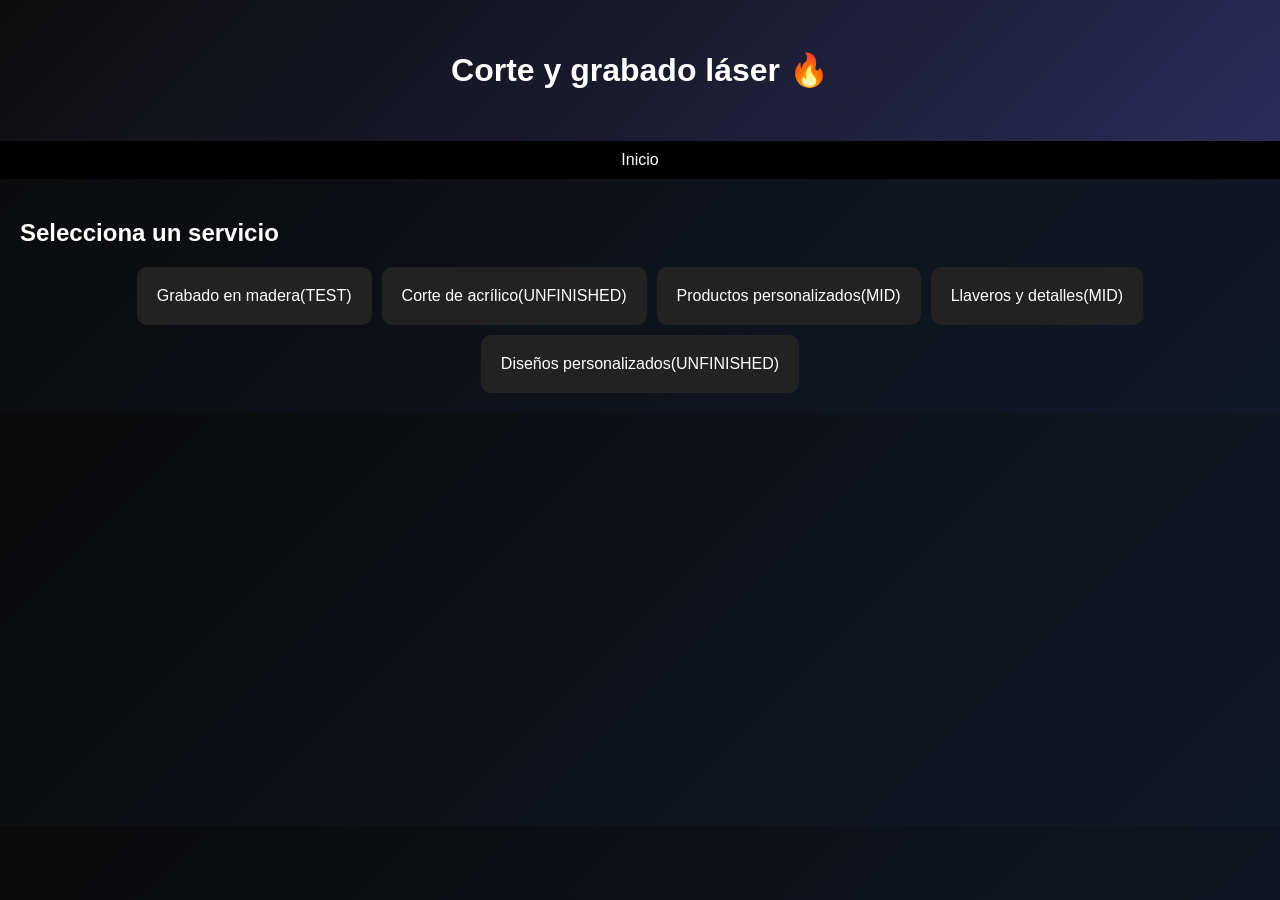
==== laser.html @ fb22224c "Update laser.html" ====
<!DOCTYPE html>
<html lang="es">
<head>
  <meta charset="UTF-8">
  <meta name="viewport" content="width=device-width, initial-scale=1.0">
  <title>Láser - Punto-Laser</title>
  <link rel="stylesheet" href="style.css">
</head>
<body>

<header>
  <h1>Corte y grabado láser 🔥</h1>
</header>

<nav>
  <a href="index.html">Inicio</a>
</nav>

<section>
  <h2>Selecciona un servicio</h2>

  <div class="cards">
    <a href="madera.html" class="card">Grabado en madera(TEST)</a>
    <a href="acrilico.html" class="card">Corte de acrílico(UNFINISHED)</a>
    <a href="personalizados.html" class="card">Productos personalizados(MID)</a>
    <a href="llaveros.html" class="card">Llaveros y detalles(MID)</a>
    <a href="disenos.html" class="card">Diseños personalizados(UNFINISHED)</a>
  </div>
</section>

</body>
</html>
---- style.css ----
body {
  font-family: Arial;
  margin: 0;
  background: linear-gradient(135deg, #0a0a0a, #111827);
  color: white;
}

header {
  text-align: center;
  padding: 30px;
  background: linear-gradient(135deg, #0d0d0d, #1a1a2e, #2b2b5a);
  box-shadow: 0 0 20px rgba(255, 102, 0, 0.3);
}
.logo {
  width: 180px;
  display: block;
  margin: auto;
  border-radius: 15px;
  box-shadow: 0 0 25px rgba(255, 102, 0, 0.5);
}

nav {
  text-align: center;
  background: #000;
  padding: 10px;
}

nav a {
  color: white;
  margin: 10px;
  text-decoration: none;
}

section {
  padding: 20px;
}

.cards {
  display: flex;
  flex-wrap: wrap;
  gap: 10px;
  justify-content: center;
}

.card {
  background: #222;
  padding: 20px;
  border-radius: 10px;
  text-decoration: none;
  color: white;
  transition: 0.3s;
}

.card:hover {
  background: #333;
  transform: scale(1.05);
}

.galeria {
  display: flex;
  gap: 10px;
  justify-content: center;
  flex-wrap: wrap;
}

.galeria img {
  width: 100%;
  max-width: 250px;
  border-radius: 10px;
  cursor: pointer;
}

.btn {
  display: inline-block;
  background: #25D366;
  padding: 12px 20px;
  color: white;
  border-radius: 10px;
  text-decoration: none;
  margin-top: 10px;
}

/* ZOOM */
#overlay {
  position: fixed;
  top: 0;
  left: 0;
  width: 100%;
  height: 100%;
  background: rgba(0,0,0,0.9);
  display: none;
  justify-content: center;
  align-items: center;
  flex-direction: column;
}

#overlay img {
  max-width: 90%;
  max-height: 70%;
  border-radius: 10px;
}

#overlay button {
  margin-top: 20px;
  padding: 10px 20px;
  border: none;
  background: red;
  color: white;
  border-radius: 10px;
  font-size: 16px;
}

/* RESPONSIVE */
@media (max-width: 768px) {
  .cards {
    flex-direction: column;
  }

  nav a {
    display: block;
    margin: 10px 0;
  }
}
.item {
  background: #222;
  padding: 15px;
  margin-bottom: 10px;
  border-radius: 10px;
  cursor: pointer;
}

.item h2 {
  margin: 0;
}

.contenido {
  display: none;
  margin-top: 10px;
}

.contenido img {
  width: 100%;
  max-width: 400px;
  border-radius: 10px;
  margin-top: 10px;
}
/* SUBCATEGORÍAS */
.cards {
  display: flex;
  flex-wrap: wrap;
  gap: 10px;
  justify-content: center;
}

.card {
  background: #222;
  padding: 20px;
  border-radius: 10px;
  text-decoration: none;
  color: white;
  transition: 0.3s;
}

.card:hover {
  background: #333;
  transform: scale(1.05);
}
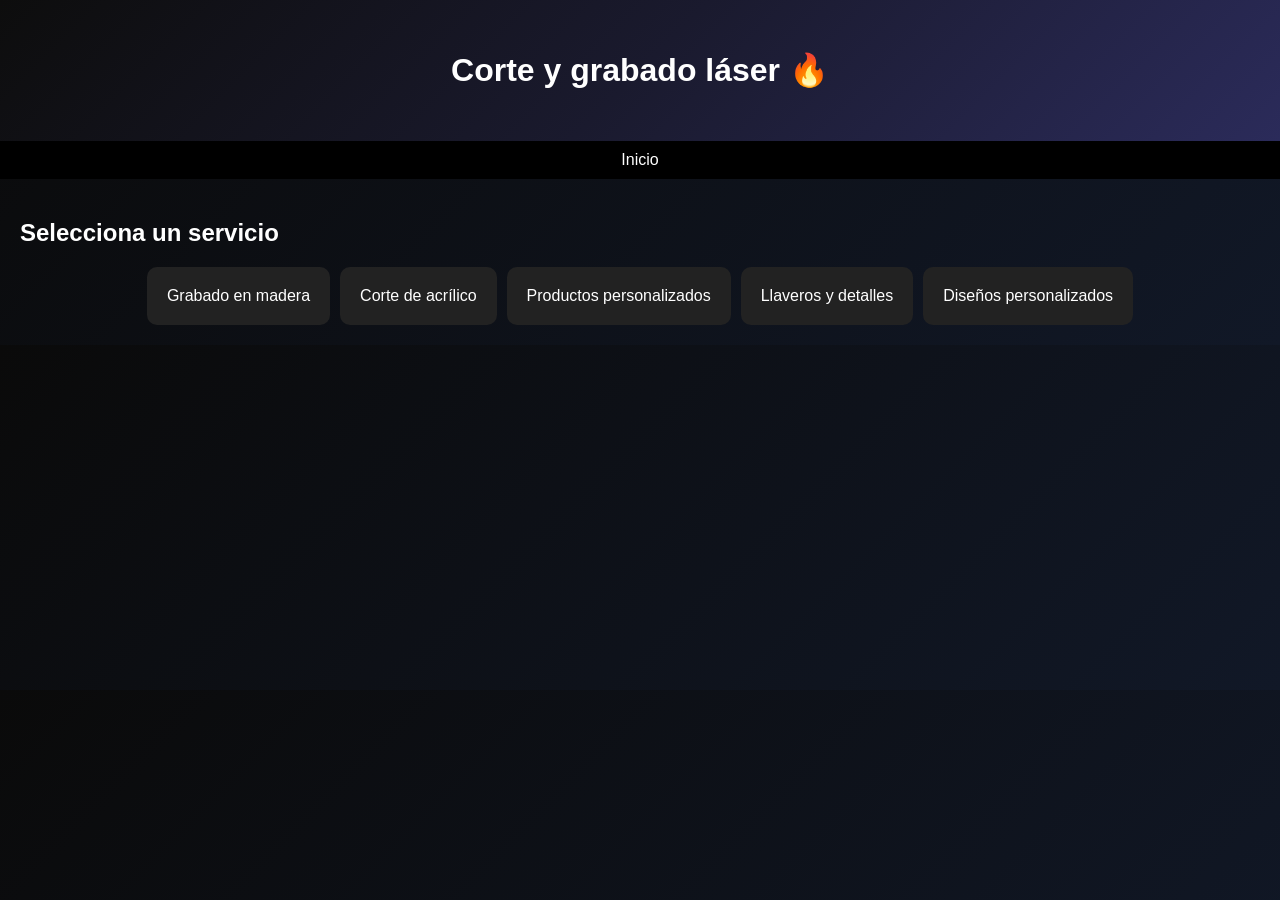
==== commit 15a8487b: "Update laser.html" ====
--- a/laser.html
+++ b/laser.html
@@ -20,11 +20,11 @@
   <h2>Selecciona un servicio</h2>
 
   <div class="cards">
-    <a href="madera.html" class="card">Grabado en madera(TEST)</a>
-    <a href="acrilico.html" class="card">Corte de acrílico(UNFINISHED)</a>
-    <a href="personalizados.html" class="card">Productos personalizados(MID)</a>
-    <a href="llaveros.html" class="card">Llaveros y detalles(MID)</a>
-    <a href="disenos.html" class="card">Diseños personalizados(UNFINISHED)</a>
+    <a href="madera.html" class="card">Grabado en madera</a>
+    <a href="acrilico.html" class="card">Corte de acrílico</a>
+    <a href="personalizados.html" class="card">Productos personalizados</a>
+    <a href="llaveros.html" class="card">Llaveros y detalles</a>
+    <a href="disenos.html" class="card">Diseños personalizados</a>
   </div>
 </section>
 
--- a/style.css
+++ b/style.css
@@ -9,8 +9,8 @@
   text-align: center;
   padding: 30px;
   background: linear-gradient(135deg, #0d0d0d, #1a1a2e, #2b2b5a);
-  box-shadow: 0 0 20px rgba(255, 102, 0, 0.3);
 }
+
 .logo {
   width: 180px;
   display: block;
@@ -59,15 +59,14 @@
 .galeria {
   display: flex;
   gap: 10px;
+  flex-wrap: wrap;
   justify-content: center;
-  flex-wrap: wrap;
 }
 
 .galeria img {
   width: 100%;
   max-width: 250px;
   border-radius: 10px;
-  cursor: pointer;
 }
 
 .btn {
@@ -79,89 +78,3 @@
   text-decoration: none;
   margin-top: 10px;
 }
-
-/* ZOOM */
-#overlay {
-  position: fixed;
-  top: 0;
-  left: 0;
-  width: 100%;
-  height: 100%;
-  background: rgba(0,0,0,0.9);
-  display: none;
-  justify-content: center;
-  align-items: center;
-  flex-direction: column;
-}
-
-#overlay img {
-  max-width: 90%;
-  max-height: 70%;
-  border-radius: 10px;
-}
-
-#overlay button {
-  margin-top: 20px;
-  padding: 10px 20px;
-  border: none;
-  background: red;
-  color: white;
-  border-radius: 10px;
-  font-size: 16px;
-}
-
-/* RESPONSIVE */
-@media (max-width: 768px) {
-  .cards {
-    flex-direction: column;
-  }
-
-  nav a {
-    display: block;
-    margin: 10px 0;
-  }
-}
-.item {
-  background: #222;
-  padding: 15px;
-  margin-bottom: 10px;
-  border-radius: 10px;
-  cursor: pointer;
-}
-
-.item h2 {
-  margin: 0;
-}
-
-.contenido {
-  display: none;
-  margin-top: 10px;
-}
-
-.contenido img {
-  width: 100%;
-  max-width: 400px;
-  border-radius: 10px;
-  margin-top: 10px;
-}
-/* SUBCATEGORÍAS */
-.cards {
-  display: flex;
-  flex-wrap: wrap;
-  gap: 10px;
-  justify-content: center;
-}
-
-.card {
-  background: #222;
-  padding: 20px;
-  border-radius: 10px;
-  text-decoration: none;
-  color: white;
-  transition: 0.3s;
-}
-
-.card:hover {
-  background: #333;
-  transform: scale(1.05);
-}
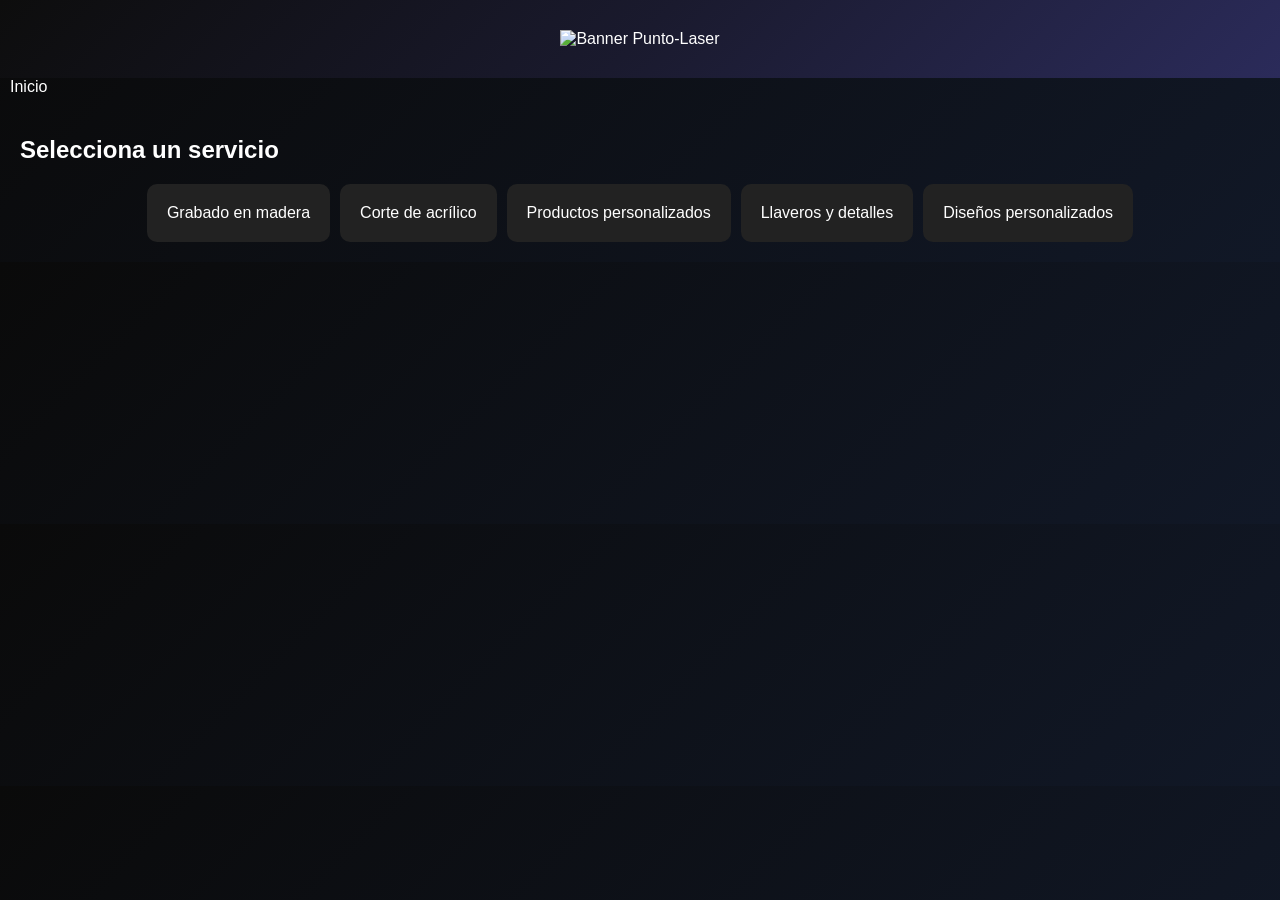
==== commit 8e647a7a: "Update laser.html" ====
--- a/laser.html
+++ b/laser.html
@@ -8,10 +8,9 @@
 </head>
 <body>
 
-<header>
-  <h1>Corte y grabado láser 🔥</h1>
+<header class="banner">
+  <img src="banner.jpg" alt="Banner Punto-Laser">
 </header>
-
 <nav>
   <a href="index.html">Inicio</a>
 </nav>
--- a/style.css
+++ b/style.css
@@ -17,6 +17,12 @@
   margin: auto;
   border-radius: 15px;
   box-shadow: 0 0 25px rgba(255, 102, 0, 0.5);
+  transition: 0.5s;
+}
+
+.logo:hover {
+  transform: rotate(2deg) scale(1.05);
+}shadow: 0 0 25px rgba(255, 102, 0, 0.5);
 }
 
 nav {
@@ -48,12 +54,13 @@
   border-radius: 10px;
   text-decoration: none;
   color: white;
-  transition: 0.3s;
+  transition: all 0.3s ease;
 }
 
 .card:hover {
   background: #333;
-  transform: scale(1.05);
+  transform: scale(1.08);
+  box-shadow: 0 0 20px rgba(255, 102, 0, 0.5);
 }
 
 .galeria {
@@ -77,4 +84,27 @@
   border-radius: 10px;
   text-decoration: none;
   margin-top: 10px;
+  transition: 0.3s;
 }
+
+.btn:hover {
+  background: #1ebe5d;
+  transform: scale(1.1);
+  box-shadow: 0 0 15px #25D366;
+}
+
+section {
+  padding: 20px;
+  animation: fadeIn 1s ease;
+}
+
+@keyframes fadeIn {
+  from {
+    opacity: 0;
+    transform: translateY(20px);
+  }
+  to {
+    opacity: 1;
+    transform: translateY(0);
+  }
+}
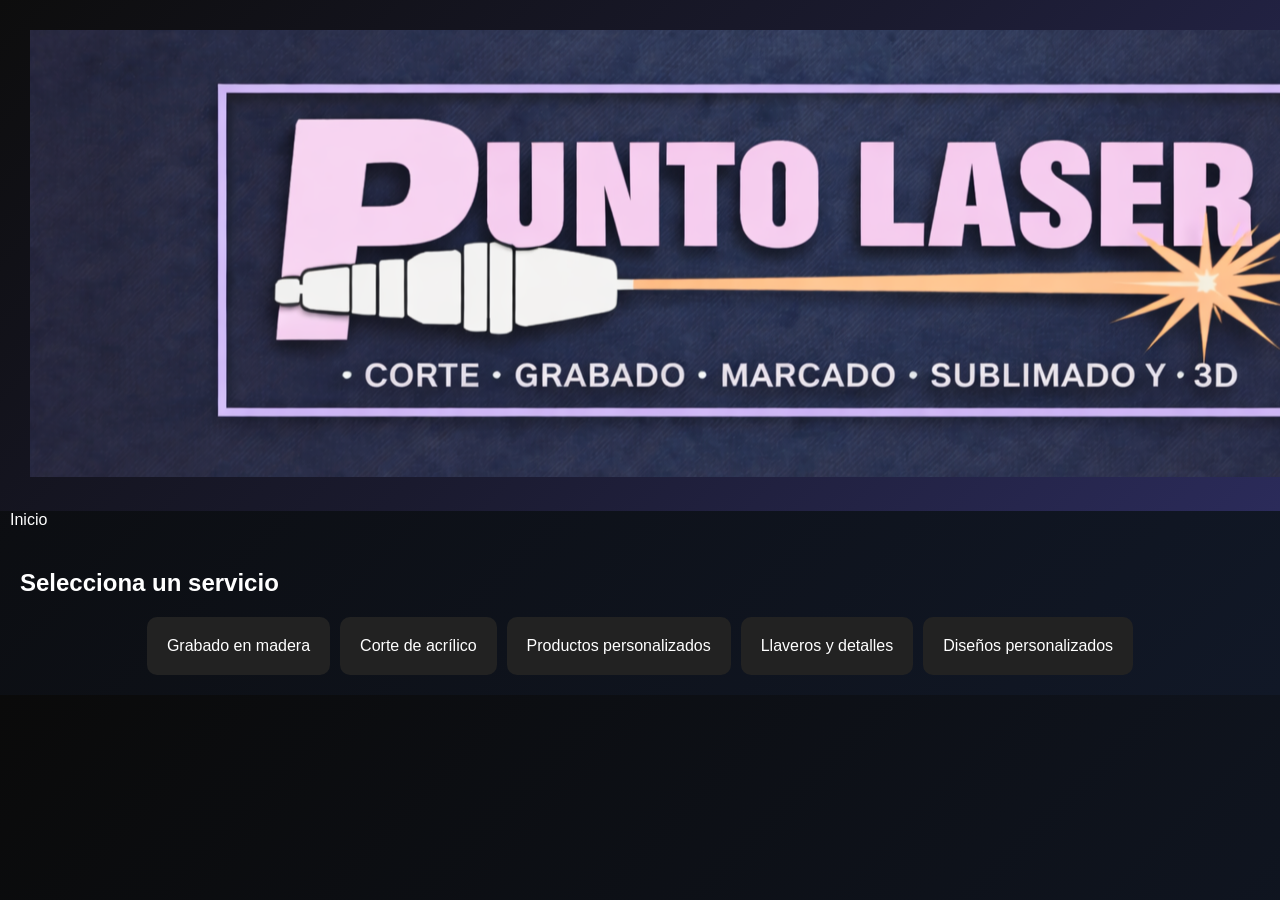
==== commit 5228b924: "Update laser.html" ====
--- a/laser.html
+++ b/laser.html
@@ -9,7 +9,7 @@
 <body>
 
 <header class="banner">
-  <img src="banner.jpg" alt="Banner Punto-Laser">
+  <img src="bannerpuntolaser.jpg" alt="Banner Punto-Laser">
 </header>
 <nav>
   <a href="index.html">Inicio</a>
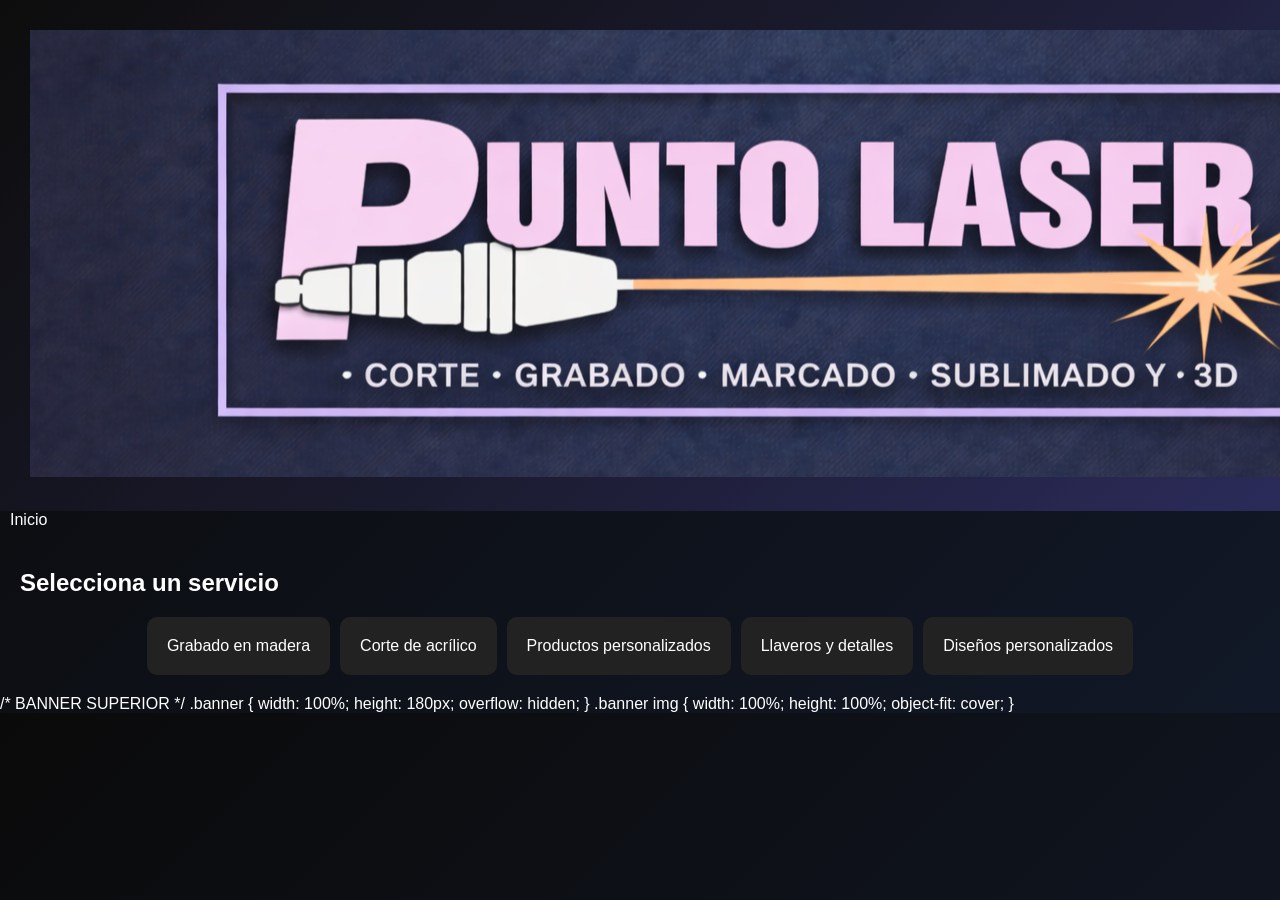
==== commit 65fcad3d: "Update laser.html" ====
--- a/laser.html
+++ b/laser.html
@@ -29,3 +29,16 @@
 
 </body>
 </html>
+
+/* BANNER SUPERIOR */
+.banner {
+  width: 100%;
+  height: 180px;
+  overflow: hidden;
+}
+
+.banner img {
+  width: 100%;
+  height: 100%;
+  object-fit: cover;
+}
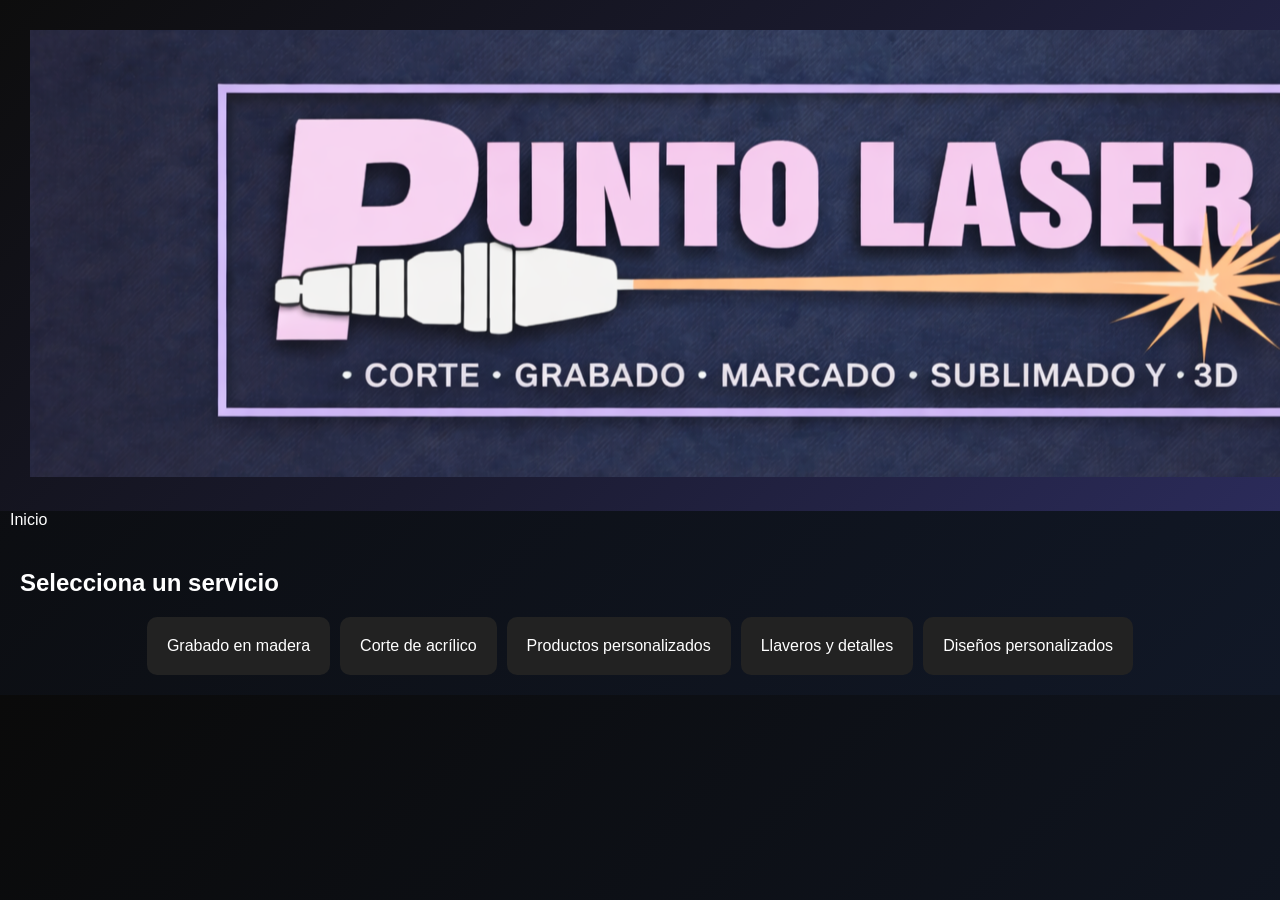
==== commit 89aef2a3: "Update laser.html" ====
--- a/laser.html
+++ b/laser.html
@@ -29,16 +29,3 @@
 
 </body>
 </html>
-
-/* BANNER SUPERIOR */
-.banner {
-  width: 100%;
-  height: 180px;
-  overflow: hidden;
-}
-
-.banner img {
-  width: 100%;
-  height: 100%;
-  object-fit: cover;
-}
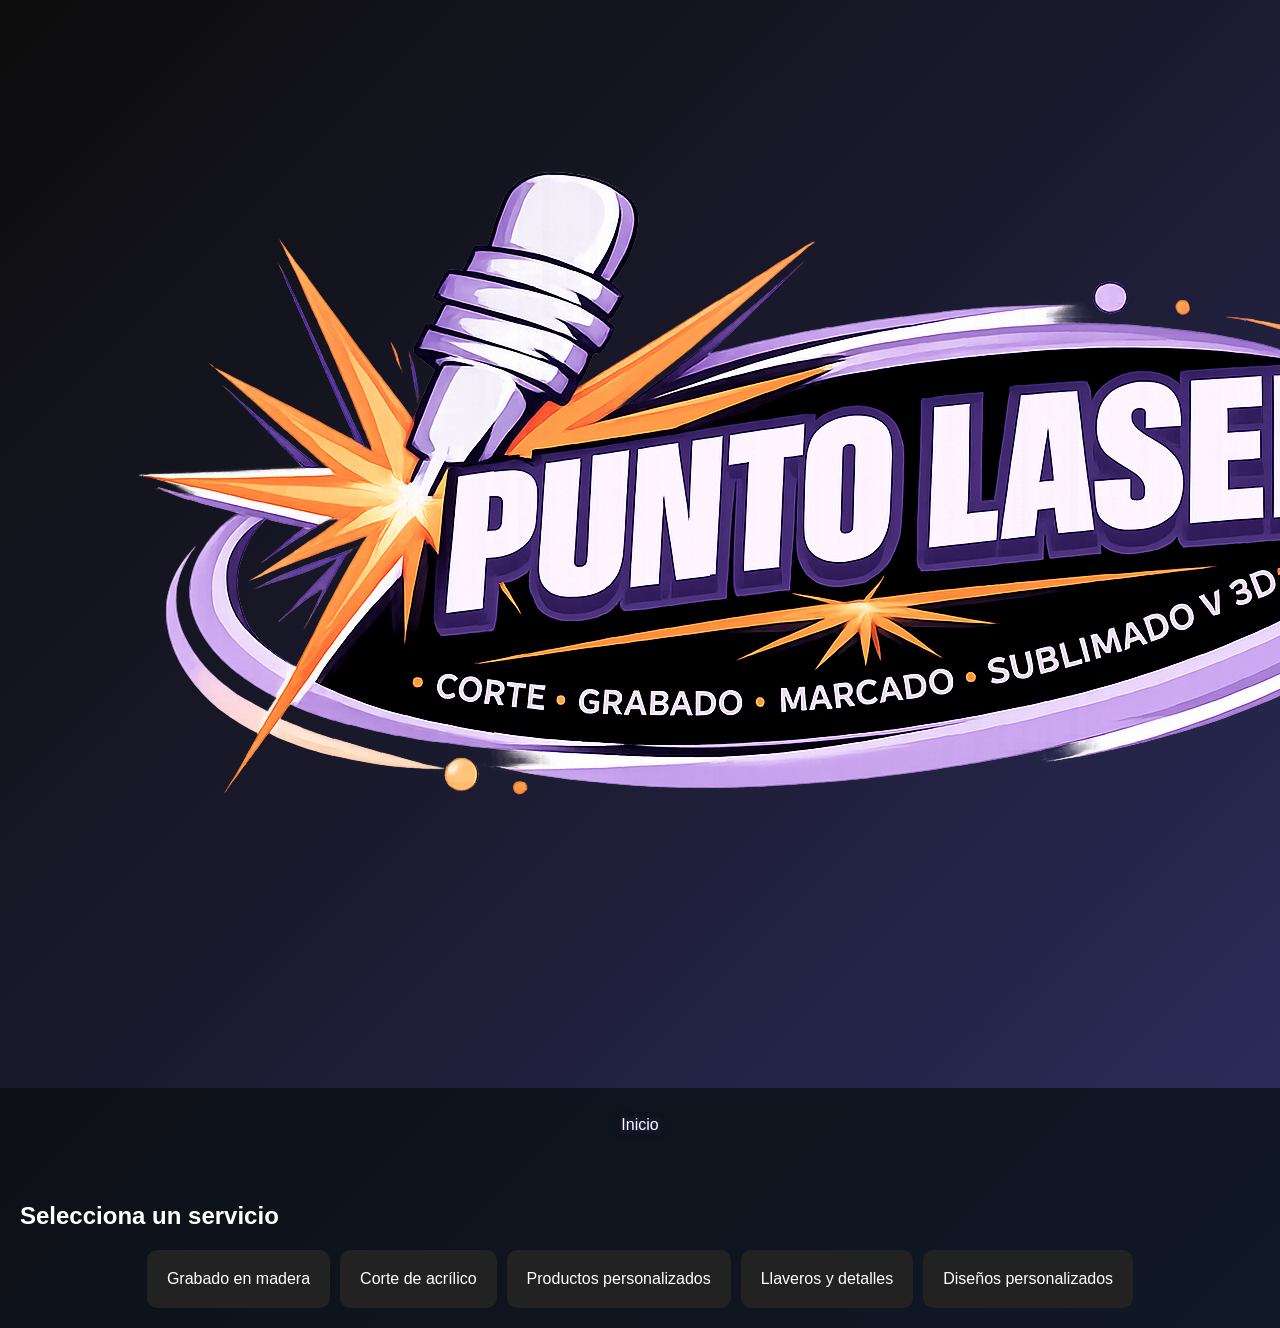
==== commit e58596a8: "Update laser.html" ====
--- a/laser.html
+++ b/laser.html
@@ -9,7 +9,7 @@
 <body>
 
 <header class="banner">
-  <img src="bannerpuntolaser.jpg" alt="Banner Punto-Laser">
+  <img src="banner.png" alt="Banner Punto-Laser">
 </header>
 <nav>
   <a href="index.html">Inicio</a>
--- a/style.css
+++ b/style.css
@@ -3,44 +3,107 @@
   margin: 0;
   background: linear-gradient(135deg, #0a0a0a, #111827);
   color: white;
+  overflow-x: hidden;
 }
 
+/* ===== INTRO PANTALLA COMPLETA ===== */
+.intro {
+  position: fixed;
+  inset: 0;
+  background: #0a0a0a;
+  display: flex;
+  justify-content: center;
+  align-items: center;
+  z-index: 9999;
+  animation: introFade 4s forwards;
+}
+
+/* LOGO INTRO (SIN FONDO + NEÓN MORADO) */
+.intro-logo {
+  width: 220px;
+  filter: drop-shadow(0 0 30px #ff6600)
+          drop-shadow(0 0 70px #ff6600)
+          drop-shadow(0 0 100px #ff6600);
+  animation: logoIntro 2.5s ease forwards;
+}
+
+/* ANIMACIÓN LOGO */
+@keyframes logoIntro {
+  0% {
+    transform: scale(0.3);
+    opacity: 0;
+  }
+  40% {
+    transform: scale(2.8);
+    opacity: 1;
+  }
+  70% {
+    transform: scale(1.2);
+  }
+  100% {
+    transform: scale(1);
+  }
+}
+
+/* DESAPARECE INTRO */
+@keyframes introFade {
+  0% { opacity: 1; }
+  70% { opacity: 1; }
+  100% {
+    opacity: 0;
+    visibility: hidden;
+  }
+}
+
+/* ===== CONTENIDO NORMAL ===== */
 header {
   text-align: center;
   padding: 30px;
   background: linear-gradient(135deg, #0d0d0d, #1a1a2e, #2b2b5a);
 }
 
+/* LOGO NORMAL (CON FONDO) */
 .logo {
-  width: 180px;
+  width: 150px;
   display: block;
   margin: auto;
-  border-radius: 15px;
-  box-shadow: 0 0 25px rgba(255, 102, 0, 0.5);
-  transition: 0.5s;
+  border-radius: 12px;
+  background: transparent;
+  box-shadow: 0 0 15px rgba(168, 85, 247, 0.5),
+              0 0 35px rgba(168, 85, 247, 0.4);
 }
 
-.logo:hover {
-  transform: rotate(2deg) scale(1.05);
-}shadow: 0 0 25px rgba(255, 102, 0, 0.5);
+/* NAV */
+nav {
+  display: flex;
+  justify-content: center;
+  gap: 25px;
+  padding: 20px;
+  background: transparent;
 }
 
-nav {
-  text-align: center;
-  background: #000;
-  padding: 10px;
+/* TEXTO NEÓN MORADO */
+nav a {
+  color: #fff;
+  text-decoration: none;
+  padding: 8px 12px;
+  text-shadow: 0 0 8px rgba(168,85,247,0.5);
+  transition: 0.3s;
 }
 
-nav a {
-  color: white;
-  margin: 10px;
-  text-decoration: none;
+nav a:hover {
+  transform: scale(1.1);
+  text-shadow: 0 0 15px #a855f7,
+               0 0 30px #a855f7;
 }
 
+/* SECCIONES */
 section {
   padding: 20px;
+  animation: fadeIn 1s ease;
 }
 
+/* TARJETAS */
 .cards {
   display: flex;
   flex-wrap: wrap;
@@ -52,17 +115,17 @@
   background: #222;
   padding: 20px;
   border-radius: 10px;
+  color: white;
   text-decoration: none;
-  color: white;
-  transition: all 0.3s ease;
+  transition: 0.3s;
 }
 
 .card:hover {
-  background: #333;
   transform: scale(1.08);
-  box-shadow: 0 0 20px rgba(255, 102, 0, 0.5);
+  box-shadow: 0 0 20px #a855f7;
 }
 
+/* GALERÍA */
 .galeria {
   display: flex;
   gap: 10px;
@@ -71,33 +134,28 @@
 }
 
 .galeria img {
-  width: 100%;
   max-width: 250px;
   border-radius: 10px;
 }
 
+/* BOTÓN */
 .btn {
-  display: inline-block;
   background: #25D366;
   padding: 12px 20px;
   color: white;
   border-radius: 10px;
   text-decoration: none;
+  display: inline-block;
   margin-top: 10px;
   transition: 0.3s;
 }
 
 .btn:hover {
-  background: #1ebe5d;
   transform: scale(1.1);
   box-shadow: 0 0 15px #25D366;
 }
 
-section {
-  padding: 20px;
-  animation: fadeIn 1s ease;
-}
-
+/* ANIMACIÓN GENERAL */
 @keyframes fadeIn {
   from {
     opacity: 0;
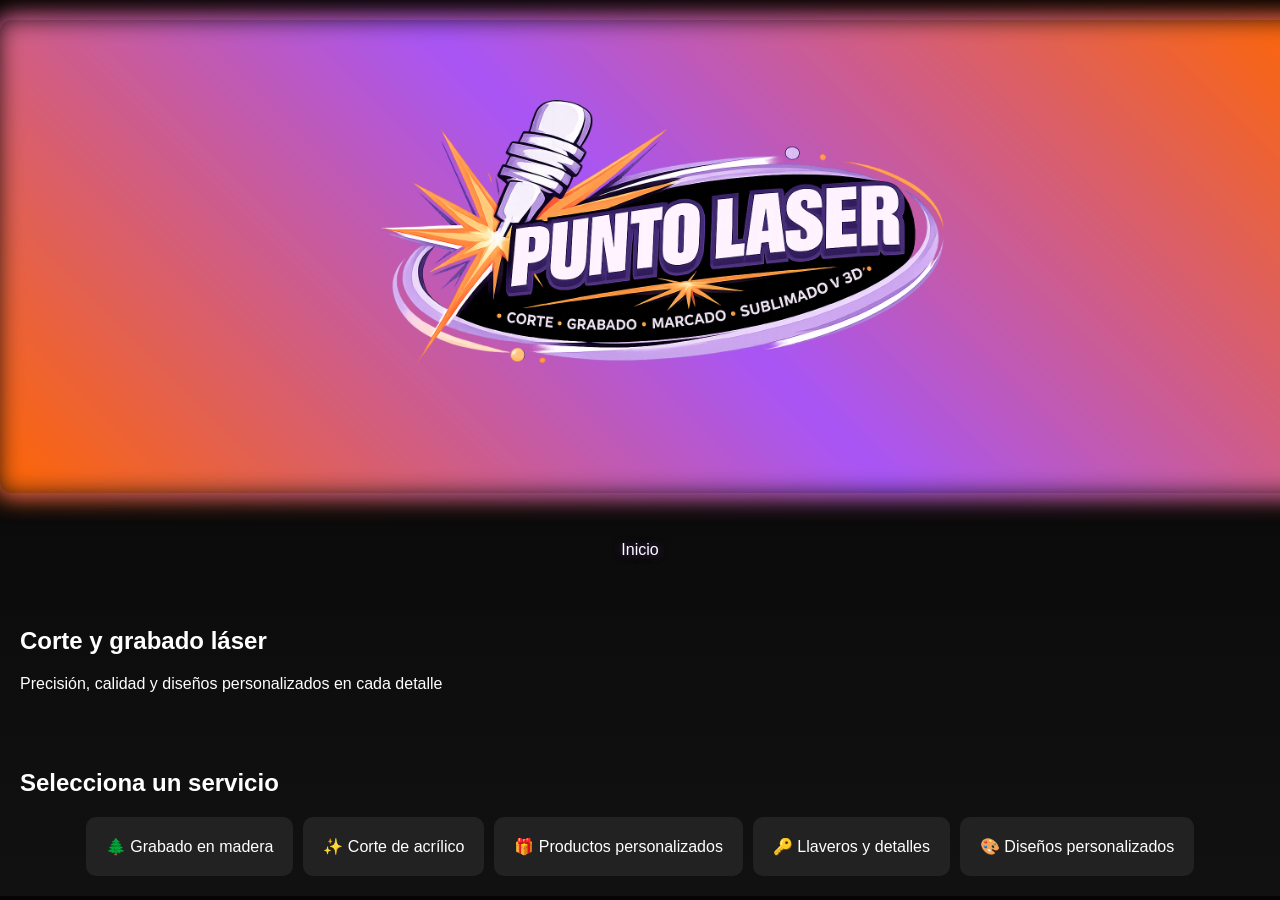
==== commit b75cfb9c: "Update laser.html" ====
--- a/laser.html
+++ b/laser.html
@@ -11,19 +11,25 @@
 <header class="banner">
   <img src="banner.png" alt="Banner Punto-Laser">
 </header>
+
 <nav>
   <a href="index.html">Inicio</a>
 </nav>
 
+<section class="hero">
+  <h1>Corte y grabado láser</h1>
+  <p>Precisión, calidad y diseños personalizados en cada detalle</p>
+</section>
+
 <section>
-  <h2>Selecciona un servicio</h2>
+  <h2 class="titulo">Selecciona un servicio</h2>
 
   <div class="cards">
-    <a href="madera.html" class="card">Grabado en madera</a>
-    <a href="acrilico.html" class="card">Corte de acrílico</a>
-    <a href="personalizados.html" class="card">Productos personalizados</a>
-    <a href="llaveros.html" class="card">Llaveros y detalles</a>
-    <a href="disenos.html" class="card">Diseños personalizados</a>
+    <a href="madera.html" class="card">🌲 Grabado en madera</a>
+    <a href="acrilico.html" class="card">✨ Corte de acrílico</a>
+    <a href="personalizados.html" class="card">🎁 Productos personalizados</a>
+    <a href="llaveros.html" class="card">🔑 Llaveros y detalles</a>
+    <a href="disenos.html" class="card">🎨 Diseños personalizados</a>
   </div>
 </section>
 
--- a/style.css
+++ b/style.css
@@ -1,7 +1,7 @@
 body {
   font-family: Arial;
   margin: 0;
-  background: linear-gradient(135deg, #0a0a0a, #111827);
+  background: linear-gradient(180deg, #050505 0%, #0a0a0a 50%, #111111 100%);
   color: white;
   overflow-x: hidden;
 }
@@ -18,7 +18,7 @@
   animation: introFade 4s forwards;
 }
 
-/* LOGO INTRO (SIN FONDO + NEÓN MORADO) */
+/* LOGO INTRO (NEÓN NARANJA) */
 .intro-logo {
   width: 220px;
   filter: drop-shadow(0 0 30px #ff6600)
@@ -55,14 +55,14 @@
   }
 }
 
-/* ===== CONTENIDO NORMAL ===== */
+/* ===== HEADER ===== */
 header {
   text-align: center;
-  padding: 30px;
-  background: linear-gradient(135deg, #0d0d0d, #1a1a2e, #2b2b5a);
-}
-
-/* LOGO NORMAL (CON FONDO) */
+  padding: 20px;
+  background: transparent;
+}
+
+/* LOGO NORMAL */
 .logo {
   width: 150px;
   display: block;
@@ -73,7 +73,7 @@
               0 0 35px rgba(168, 85, 247, 0.4);
 }
 
-/* NAV */
+/* ===== NAV ===== */
 nav {
   display: flex;
   justify-content: center;
@@ -82,7 +82,6 @@
   background: transparent;
 }
 
-/* TEXTO NEÓN MORADO */
 nav a {
   color: #fff;
   text-decoration: none;
@@ -97,13 +96,13 @@
                0 0 30px #a855f7;
 }
 
-/* SECCIONES */
+/* ===== SECCIONES ===== */
 section {
   padding: 20px;
   animation: fadeIn 1s ease;
 }
 
-/* TARJETAS */
+/* ===== TARJETAS ===== */
 .cards {
   display: flex;
   flex-wrap: wrap;
@@ -125,7 +124,7 @@
   box-shadow: 0 0 20px #a855f7;
 }
 
-/* GALERÍA */
+/* ===== GALERÍA ===== */
 .galeria {
   display: flex;
   gap: 10px;
@@ -138,7 +137,7 @@
   border-radius: 10px;
 }
 
-/* BOTÓN */
+/* ===== BOTÓN ===== */
 .btn {
   background: #25D366;
   padding: 12px 20px;
@@ -155,7 +154,58 @@
   box-shadow: 0 0 15px #25D366;
 }
 
-/* ANIMACIÓN GENERAL */
+/* ===== BANNER RESPONSIVE + NEÓN ===== */
+.banner {
+  width: 100%;
+  margin: 20px auto;
+  display: flex;
+  justify-content: center;
+  align-items: center;
+  position: relative;
+  border-radius: 12px;
+}
+
+.banner img {
+  width: 90%;
+  max-width: 650px;
+  height: auto;
+  object-fit: contain;
+  display: block;
+  margin: auto;
+  z-index: 1;
+}
+
+/* BORDE NEÓN */
+.banner::before {
+  content: "";
+  position: absolute;
+  inset: -3px;
+  border-radius: 12px;
+  background: linear-gradient(45deg, #ff6600, #a855f7, #ff6600);
+  filter: blur(12px);
+  z-index: 0;
+}
+
+/* GLOW SUAVE */
+.banner::after {
+  content: "";
+  position: absolute;
+  inset: 0;
+  border-radius: 12px;
+  box-shadow: 0 0 20px rgba(168, 85, 247, 0.4),
+              0 0 30px rgba(255, 102, 0, 0.3);
+  z-index: 0;
+}
+
+/* RESPONSIVE CELULAR */
+@media (max-width: 600px) {
+  .banner img {
+    width: 95%;
+    max-width: 300px;
+  }
+}
+
+/* ===== ANIMACIÓN GENERAL ===== */
 @keyframes fadeIn {
   from {
     opacity: 0;
